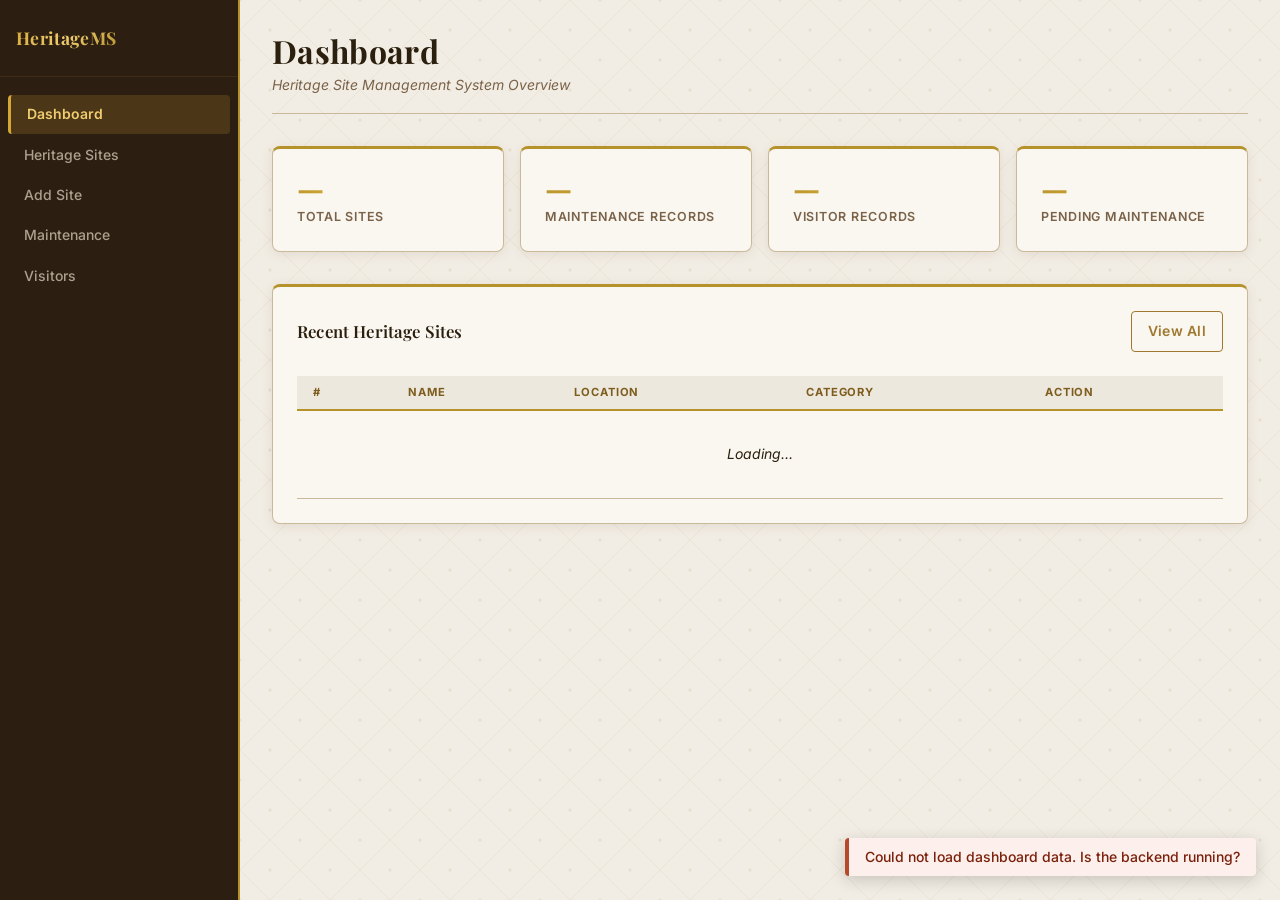
==== frontend/index.html @ 89ad9ece "Initial Heritage Site Management System" ====
<!DOCTYPE html>
<html lang="en">
<head>
  <meta charset="UTF-8" />
  <meta name="viewport" content="width=device-width, initial-scale=1.0" />
  <meta name="description" content="Heritage Site Management System — manage, monitor and preserve heritage sites." />
  <title>Heritage Site Management System</title>
  <link rel="preconnect" href="https://fonts.googleapis.com" />
  <link rel="preconnect" href="https://fonts.gstatic.com" crossorigin />
  <link href="https://fonts.googleapis.com/css2?family=Playfair+Display:wght@600;700&family=Inter:wght@300;400;500;600;700&display=swap" rel="stylesheet" />
  <link rel="stylesheet" href="css/global.css?v=2" />
  <link rel="stylesheet" href="css/dashboard.css?v=2" />
</head>
<body>
  <!-- Sidebar Navigation -->
  <nav class="sidebar" id="sidebar">
    <div class="sidebar-header">
      <div class="logo">
        <span class="logo-text">HeritageMS</span>
      </div>
    </div>
    <ul class="nav-links" role="navigation" aria-label="Main navigation">
      <li><a href="index.html"             class="nav-link active"  id="nav-dashboard">Dashboard</a></li>
      <li><a href="pages/sites.html"       class="nav-link"         id="nav-sites">Heritage Sites</a></li>
      <li><a href="pages/add-site.html"    class="nav-link"         id="nav-add-site">Add Site</a></li>
      <li><a href="pages/maintenance.html" class="nav-link"         id="nav-maintenance">Maintenance</a></li>
      <li><a href="pages/visitors.html"    class="nav-link"         id="nav-visitors">Visitors</a></li>
    </ul>
  </nav>

  <!-- Main Content -->
  <main class="main-content" id="main-content">
    <header class="page-header">
      <h1 class="page-title">Dashboard</h1>
      <p class="page-subtitle">Heritage Site Management System Overview</p>
    </header>

    <!-- Stats Cards -->
    <section class="stats-grid" id="stats-grid" aria-label="Summary statistics">
      <div class="stat-card" id="stat-total-sites">
        <div class="stat-info">
          <span class="stat-value" id="stat-sites-count">—</span>
          <span class="stat-label">Total Sites</span>
        </div>
      </div>
      <div class="stat-card" id="stat-maintenance">
        <div class="stat-info">
          <span class="stat-value" id="stat-maintenance-count">—</span>
          <span class="stat-label">Maintenance Records</span>
        </div>
      </div>
      <div class="stat-card" id="stat-visitors">
        <div class="stat-info">
          <span class="stat-value" id="stat-visitors-count">—</span>
          <span class="stat-label">Visitor Records</span>
        </div>
      </div>
      <div class="stat-card" id="stat-pending">
        <div class="stat-info">
          <span class="stat-value" id="stat-pending-count">—</span>
          <span class="stat-label">Pending Maintenance</span>
        </div>
      </div>
    </section>

    <!-- Recent Sites -->
    <section class="section-card" id="recent-sites-section">
      <div class="section-header">
        <h2 class="section-title">Recent Heritage Sites</h2>
        <a href="pages/sites.html" class="btn btn-outline">View All</a>
      </div>
      <div class="table-wrapper">
        <table class="data-table" id="recent-sites-table" aria-label="Recent heritage sites">
          <thead>
            <tr>
              <th>#</th>
              <th>Name</th>
              <th>Location</th>
              <th>Category</th>
              <th>Action</th>
            </tr>
          </thead>
          <tbody id="recent-sites-body">
            <tr><td colspan="5" class="loading-cell">Loading…</td></tr>
          </tbody>
        </table>
      </div>
    </section>
  </main>

  <script type="module" src="js/dashboard.js"></script>
</body>
</html>
---- frontend/css/global.css ----
/* =========================================================
   global.css — Design tokens, resets, layout skeleton
   Heritage Site Management System — Museum / Archive Theme
   ========================================================= */

/* ---------- Google Fonts ---------- */
/* Playfair Display: serif for headings | Inter: sans-serif for body */
@import url('https://fonts.googleapis.com/css2?family=Playfair+Display:wght@600;700&family=Inter:wght@300;400;500;600;700&display=swap');

/* ---------- Design Tokens ---------- */
:root {
  /* ---- Heritage Colour Palette ---- */

  /* Backgrounds — warm parchment / aged stone */
  --color-bg:           #f2ede4;       /* warm parchment */
  --color-surface:      #faf7f1;       /* cream card surface */
  --color-surface-2:    #ede8dd;       /* slightly deeper parchment for inputs / table heads */

  /* Borders */
  --color-border:       #c9b99a;       /* aged tan border */
  --color-border-gold:  #b5922a;       /* antique gold accent border */

  /* Sidebar — deep walnut */
  --color-sidebar-bg:   #2c1f12;       /* deep dark walnut */
  --color-sidebar-border: #3e2c18;     /* slightly lighter walnut for internal border */

  /* Primary accent — antique gold / brass */
  --color-primary:      #a07830;       /* antique gold */
  --color-primary-dark: #7d5c1e;       /* deeper brass for hover/active */

  /* Secondary accent — muted terracotta */
  --color-accent:       #b54a2a;       /* muted terracotta/brick */

  /* Status colours — desaturated to match heritage palette */
  --color-success:      #4a7c59;       /* forest green — conservation complete */
  --color-warning:      #c08c2a;       /* amber — pending work */

  /* Text */
  --color-text:         #2b1f0e;       /* dark charcoal-brown */
  --color-text-muted:   #7a6248;       /* warm medium brown */
  --color-text-light:   #d9cbb8;       /* cream — for text on dark sidebar */

  /* Spacing */
  --space-xs:  4px;
  --space-sm:  8px;
  --space-md:  16px;
  --space-lg:  24px;
  --space-xl:  32px;
  --space-2xl: 48px;

  /* Radii — slightly more refined */
  --radius-sm: 4px;
  --radius-md: 8px;
  --radius-lg: 14px;

  /* Sidebar */
  --sidebar-width: 240px;

  /* Transitions */
  --transition: 0.2s ease;

  /* Shadows */
  --shadow-card: 0 2px 12px rgba(80, 50, 10, 0.10);
  --shadow-card-hover: 0 8px 32px rgba(80, 50, 10, 0.16);
}

/* ---------- Reset ---------- */
*, *::before, *::after { box-sizing: border-box; margin: 0; padding: 0; }

html { scroll-behavior: smooth; }

/* ---------- Heritage background texture ----------
   Subtle SVG cross-hatch / diamond ornamental pattern using data URI.
   The repeat is large enough to read as texture, not geometry.
   Opacity kept very low so parchment colour dominates.
*/
body {
  font-family: 'Inter', system-ui, sans-serif;
  background-color: var(--color-bg);
  background-image: url("data:image/svg+xml,%3Csvg xmlns='http://www.w3.org/2000/svg' width='60' height='60'%3E%3Cpath d='M0 30 L30 0 L60 30 L30 60 Z' fill='none' stroke='%23c9b99a' stroke-width='0.4' opacity='0.45'/%3E%3Ccircle cx='30' cy='30' r='1.5' fill='%23c9b99a' opacity='0.3'/%3E%3Ccircle cx='0'  cy='0'  r='1.5' fill='%23c9b99a' opacity='0.3'/%3E%3Ccircle cx='60' cy='0'  r='1.5' fill='%23c9b99a' opacity='0.3'/%3E%3Ccircle cx='0'  cy='60' r='1.5' fill='%23c9b99a' opacity='0.3'/%3E%3Ccircle cx='60' cy='60' r='1.5' fill='%23c9b99a' opacity='0.3'/%3E%3C/svg%3E");
  background-repeat: repeat;
  color: var(--color-text);
  display: flex;
  min-height: 100vh;
  line-height: 1.6;
}

a { color: inherit; text-decoration: none; }
ul { list-style: none; }
img { max-width: 100%; display: block; }

/* ---------- Sidebar — deep walnut ---------- */
.sidebar {
  width: var(--sidebar-width);
  background: var(--color-sidebar-bg);
  border-right: 2px solid var(--color-border-gold);
  display: flex;
  flex-direction: column;
  position: fixed;
  top: 0; left: 0;
  height: 100vh;
  z-index: 100;
}

.sidebar-header {
  padding: var(--space-lg) var(--space-md);
  border-bottom: 1px solid var(--color-sidebar-border);
}

.logo {
  display: flex;
  align-items: center;
  gap: var(--space-sm);
}

.logo-icon { font-size: 1.5rem; }

/* Gold gradient wordmark on dark walnut */
.logo-text {
  font-family: 'Playfair Display', Georgia, serif;
  font-size: 1.1rem;
  font-weight: 700;
  background: linear-gradient(135deg, #d4a833, #f0cc70, #b5922a);
  -webkit-background-clip: text;
  -webkit-text-fill-color: transparent;
  background-clip: text;
  letter-spacing: 0.02em;
}

.nav-links {
  padding: var(--space-md) 0;
  flex: 1;
}

.nav-link {
  display: flex;
  align-items: center;
  gap: var(--space-sm);
  padding: var(--space-sm) var(--space-md);
  margin: 2px var(--space-sm);
  border-radius: var(--radius-sm);
  font-size: 0.875rem;
  font-weight: 500;
  color: var(--color-text-light);
  opacity: 0.75;
  transition: background var(--transition), color var(--transition), opacity var(--transition);
}

.nav-link:hover {
  background: rgba(213, 168, 51, 0.12);
  color: #f0cc70;
  opacity: 1;
}

.nav-link.active {
  background: rgba(213, 168, 51, 0.18);
  color: #f0cc70;
  opacity: 1;
  border-left: 3px solid #d4a833;
  font-weight: 600;
}

/* ---------- Main Content ---------- */
.main-content {
  margin-left: var(--sidebar-width);
  flex: 1;
  padding: var(--space-xl);
  max-width: calc(100vw - var(--sidebar-width));
}

/* ---------- Page Header ---------- */
.page-header {
  margin-bottom: var(--space-xl);
  padding-bottom: var(--space-md);
  border-bottom: 1px solid var(--color-border);
}

/* Serif headings — the hallmark of the heritage dossier look */
.page-title {
  font-family: 'Playfair Display', Georgia, serif;
  font-size: 2rem;
  font-weight: 700;
  color: var(--color-text);
  letter-spacing: 0.01em;
  line-height: 1.2;
}

.page-subtitle {
  font-size: 0.875rem;
  color: var(--color-text-muted);
  margin-top: var(--space-xs);
  font-style: italic;
}

/* ---------- Section Title ---------- */
.section-title {
  font-family: 'Playfair Display', Georgia, serif;
  font-size: 1.05rem;
  font-weight: 600;
  color: var(--color-text);
  letter-spacing: 0.01em;
}

/* ---------- Generic Section Card ---------- */
.section-card {
  background: var(--color-surface);
  border: 1px solid var(--color-border);
  border-top: 3px solid var(--color-border-gold);   /* gold top accent */
  border-radius: var(--radius-md);
  padding: var(--space-lg);
  margin-bottom: var(--space-lg);
  box-shadow: var(--shadow-card);
}

.section-header {
  display: flex;
  align-items: center;
  justify-content: space-between;
  margin-bottom: var(--space-lg);
}

/* ---------- Buttons ---------- */
.btn {
  display: inline-flex;
  align-items: center;
  gap: var(--space-xs);
  padding: var(--space-sm) var(--space-md);
  border-radius: var(--radius-sm);
  font-size: 0.875rem;
  font-weight: 600;
  cursor: pointer;
  border: none;
  letter-spacing: 0.02em;
  transition: opacity var(--transition), transform var(--transition), box-shadow var(--transition);
}

.btn:hover  { opacity: 0.88; transform: translateY(-1px); box-shadow: 0 4px 14px rgba(80,50,10,0.18); }
.btn:active { transform: translateY(0); box-shadow: none; }

/* Antique gold / brass primary button */
.btn-primary {
  background: linear-gradient(135deg, #b5922a, #d4a833);
  color: #fff;
  text-shadow: 0 1px 2px rgba(60, 30, 0, 0.4);
  border: 1px solid #a07830;
}

/* Outlined heritage-neutral secondary button */
.btn-outline {
  background: transparent;
  color: var(--color-primary);
  border: 1px solid var(--color-primary);
}

/* Muted terracotta danger button */
.btn-danger {
  background: var(--color-accent);
  color: #fff;
  border: 1px solid #8e3620;
}

/* ---------- Data Table — archive record style ---------- */
.table-wrapper { overflow-x: auto; }

.data-table {
  width: 100%;
  border-collapse: collapse;
  font-size: 0.875rem;
}

/* Column headers — look like catalogue headings */
.data-table th {
  text-align: left;
  padding: var(--space-sm) var(--space-md);
  background: var(--color-surface-2);
  color: var(--color-primary-dark);
  font-family: 'Inter', sans-serif;
  font-weight: 700;
  text-transform: uppercase;
  font-size: 0.7rem;
  letter-spacing: 0.08em;
  border-bottom: 2px solid var(--color-border-gold);
}

.data-table td {
  padding: var(--space-sm) var(--space-md);
  border-bottom: 1px solid var(--color-border);
  color: var(--color-text);
}

/* Alternating rows — archival ledger style */
.data-table tbody tr:nth-child(even) {
  background: rgba(201, 185, 154, 0.12);
}

.data-table tbody tr:hover {
  background: rgba(176, 146, 90, 0.14);
}

.loading-cell {
  text-align: center;
  color: var(--color-text-muted);
  padding: var(--space-xl) !important;
  font-style: italic;
}

/* ---------- Badge ---------- */
.badge {
  display: inline-block;
  padding: 2px 10px;
  border-radius: 999px;
  font-size: 0.7rem;
  font-weight: 700;
  letter-spacing: 0.04em;
  text-transform: uppercase;
}

/* Status badges — heritage tones */
.badge-success {
  background: rgba(74, 124, 89, 0.15);
  color: #2e6642;
  border: 1px solid rgba(74,124,89,0.3);
}
.badge-warning {
  background: rgba(192, 140, 42, 0.15);
  color: #7d5c1e;
  border: 1px solid rgba(192,140,42,0.3);
}
.badge-danger {
  background: rgba(181, 74, 42, 0.12);
  color: var(--color-accent);
  border: 1px solid rgba(181,74,42,0.25);
}
.badge-info {
  background: rgba(160, 120, 48, 0.12);
  color: var(--color-primary);
  border: 1px solid rgba(160,120,48,0.25);
}

/* ---------- Form Helpers ---------- */
.form-group { margin-bottom: var(--space-md); }

.form-label {
  display: block;
  font-size: 0.8rem;
  font-weight: 600;
  margin-bottom: var(--space-xs);
  color: var(--color-text-muted);
  text-transform: uppercase;
  letter-spacing: 0.06em;
}

/* Inputs, selects, textareas — warm parchment surface */
.form-input,
.form-select,
.form-textarea {
  width: 100%;
  background: var(--color-surface-2);
  border: 1px solid var(--color-border);
  border-radius: var(--radius-sm);
  color: var(--color-text);
  padding: var(--space-sm) var(--space-md);
  font-size: 0.9rem;
  font-family: 'Inter', sans-serif;
  transition: border-color var(--transition), box-shadow var(--transition);
}

/* Gold focus ring — the gold pen-tip detail */
.form-input:focus,
.form-select:focus,
.form-textarea:focus {
  outline: none;
  border-color: var(--color-border-gold);
  box-shadow: 0 0 0 3px rgba(181, 146, 42, 0.15);
}

.form-textarea { resize: vertical; min-height: 100px; }

/* ---------- Toast / Alert ---------- */
.toast-container {
  position: fixed;
  bottom: var(--space-lg);
  right: var(--space-lg);
  display: flex;
  flex-direction: column;
  gap: var(--space-sm);
  z-index: 9999;
}

.toast {
  padding: var(--space-sm) var(--space-md);
  border-radius: var(--radius-sm);
  font-size: 0.875rem;
  font-weight: 500;
  animation: slideIn 0.3s ease;
  box-shadow: 0 4px 16px rgba(0,0,0,0.18);
  border-left: 4px solid rgba(0,0,0,0.2);
}

.toast-success {
  background: #e6f4eb;
  color: #1e4d2b;
  border-left-color: var(--color-success);
}
.toast-error {
  background: #fdf0ec;
  color: #7a1f0a;
  border-left-color: var(--color-accent);
}

@keyframes slideIn {
  from { transform: translateX(120%); opacity: 0; }
  to   { transform: translateX(0);    opacity: 1; }
}
---- frontend/css/dashboard.css ----
/* =========================================================
   dashboard.css — Dashboard-specific styles
   Heritage Museum Theme
   ========================================================= */

/* ---------- Stats Grid ---------- */
.stats-grid {
  display: grid;
  grid-template-columns: repeat(auto-fit, minmax(200px, 1fr));
  gap: var(--space-md);
  margin-bottom: var(--space-xl);
}

.stat-card {
  background: var(--color-surface);
  border: 1px solid var(--color-border);
  border-top: 3px solid var(--color-border-gold);
  border-radius: var(--radius-md);
  padding: var(--space-lg);
  display: flex;
  align-items: center;
  gap: var(--space-md);
  box-shadow: var(--shadow-card);
  transition: transform var(--transition), box-shadow var(--transition);
}

.stat-card:hover {
  transform: translateY(-3px);
  box-shadow: var(--shadow-card-hover);
}

.stat-icon { font-size: 2rem; }

/* Antique gold number — the centrepiece of each stat */
.stat-value {
  display: block;
  font-family: 'Playfair Display', Georgia, serif;
  font-size: 1.9rem;
  font-weight: 700;
  line-height: 1;
  color: var(--color-primary);
  /* Subtle gold gradient */
  background: linear-gradient(135deg, #b5922a, #d4a833, #a07830);
  -webkit-background-clip: text;
  -webkit-text-fill-color: transparent;
  background-clip: text;
}

.stat-label {
  display: block;
  font-size: 0.78rem;
  color: var(--color-text-muted);
  margin-top: var(--space-xs);
  text-transform: uppercase;
  letter-spacing: 0.06em;
  font-weight: 600;
}

/* ---------- Recent Sites Table (inside section-card) ---------- */
/* Inherits global .data-table styles; no overrides needed */
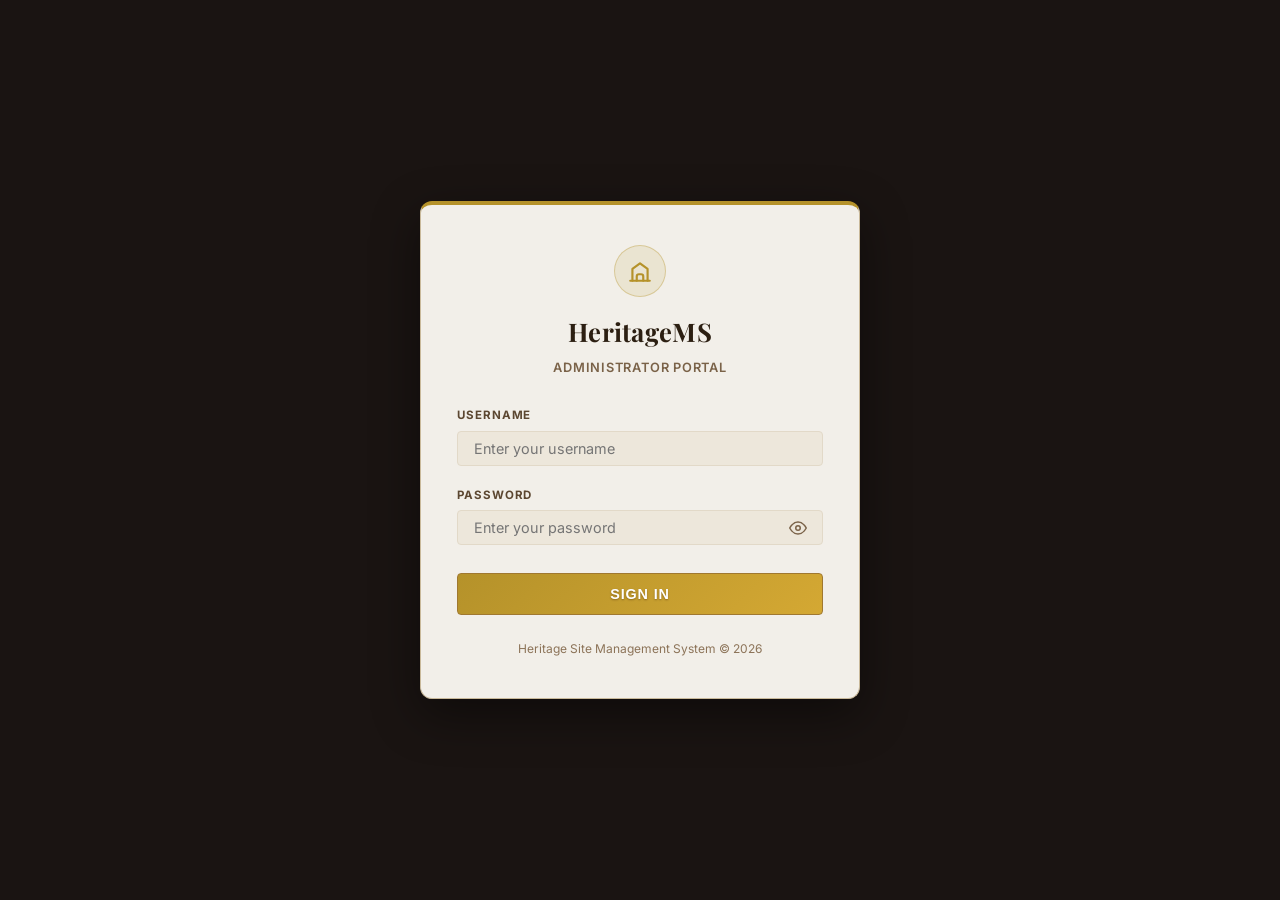
==== commit 4ca0cb42: "Update heritage site project" ====
--- a/frontend/index.html
+++ b/frontend/index.html
@@ -4,18 +4,23 @@
   <meta charset="UTF-8" />
   <meta name="viewport" content="width=device-width, initial-scale=1.0" />
   <meta name="description" content="Heritage Site Management System — manage, monitor and preserve heritage sites." />
-  <title>Heritage Site Management System</title>
+  <title>Dashboard | Heritage Site Management System</title>
   <link rel="preconnect" href="https://fonts.googleapis.com" />
   <link rel="preconnect" href="https://fonts.gstatic.com" crossorigin />
   <link href="https://fonts.googleapis.com/css2?family=Playfair+Display:wght@600;700&family=Inter:wght@300;400;500;600;700&display=swap" rel="stylesheet" />
-  <link rel="stylesheet" href="css/global.css?v=2" />
-  <link rel="stylesheet" href="css/dashboard.css?v=2" />
+  <link rel="stylesheet" href="css/global.css?v=3" />
+  <link rel="stylesheet" href="css/dashboard.css?v=3" />
 </head>
 <body>
   <!-- Sidebar Navigation -->
   <nav class="sidebar" id="sidebar">
     <div class="sidebar-header">
       <div class="logo">
+        <svg class="logo-icon-svg" width="22" height="22" viewBox="0 0 24 24" fill="none" stroke="#b5922a" stroke-width="2" stroke-linecap="round" stroke-linejoin="round">
+          <path d="M3 21h18"></path>
+          <path d="M5 21V10l7-5 7 5v11"></path>
+          <path d="M9 21v-4a2 2 0 0 1 2-2h2a2 2 0 0 1 2 2v4"></path>
+        </svg>
         <span class="logo-text">HeritageMS</span>
       </div>
     </div>
@@ -26,6 +31,16 @@
       <li><a href="pages/maintenance.html" class="nav-link"         id="nav-maintenance">Maintenance</a></li>
       <li><a href="pages/visitors.html"    class="nav-link"         id="nav-visitors">Visitors</a></li>
     </ul>
+    <div class="sidebar-footer">
+      <button id="nav-logout-btn" class="nav-logout-btn" type="button" title="Sign Out">
+        <svg width="16" height="16" viewBox="0 0 24 24" fill="none" stroke="currentColor" stroke-width="2" stroke-linecap="round" stroke-linejoin="round">
+          <path d="M9 21H5a2 2 0 0 1-2-2V5a2 2 0 0 1 2-2h4"></path>
+          <polyline points="16 17 21 12 16 7"></polyline>
+          <line x1="21" y1="12" x2="9" y2="12"></line>
+        </svg>
+        <span>Sign Out</span>
+      </button>
+    </div>
   </nav>
 
   <!-- Main Content -->
@@ -63,11 +78,22 @@
       </div>
     </section>
 
-    <!-- Recent Sites -->
+    <!-- Featured Heritage Sites Showcase -->
+    <section class="section-card" id="featured-sites-section" style="margin-bottom: var(--space-xl);">
+      <div class="section-header">
+        <h2 class="section-title">Featured Heritage Sites</h2>
+        <a href="pages/sites.html" class="btn btn-outline">Explore All</a>
+      </div>
+      <div class="featured-grid" id="featured-sites-grid">
+        <p class="loading-cell">Loading featured sites…</p>
+      </div>
+    </section>
+
+    <!-- Recent Sites Table -->
     <section class="section-card" id="recent-sites-section">
       <div class="section-header">
         <h2 class="section-title">Recent Heritage Sites</h2>
-        <a href="pages/sites.html" class="btn btn-outline">View All</a>
+        <a href="pages/sites.html" class="btn btn-outline">View Table</a>
       </div>
       <div class="table-wrapper">
         <table class="data-table" id="recent-sites-table" aria-label="Recent heritage sites">
--- a/frontend/css/global.css
+++ b/frontend/css/global.css
@@ -4,25 +4,22 @@
    ========================================================= */
 
 /* ---------- Google Fonts ---------- */
-/* Playfair Display: serif for headings | Inter: sans-serif for body */
 @import url('https://fonts.googleapis.com/css2?family=Playfair+Display:wght@600;700&family=Inter:wght@300;400;500;600;700&display=swap');
 
 /* ---------- Design Tokens ---------- */
 :root {
   /* ---- Heritage Colour Palette ---- */
-
-  /* Backgrounds — warm parchment / aged stone */
-  --color-bg:           #f2ede4;       /* warm parchment */
-  --color-surface:      #faf7f1;       /* cream card surface */
-  --color-surface-2:    #ede8dd;       /* slightly deeper parchment for inputs / table heads */
+  --color-bg:           #f8f5f0;       /* warm parchment / ivory background */
+  --color-surface:      #faf8f5;       /* clean off-white surface */
+  --color-surface-2:    #ede7db;       /* slightly deeper parchment for inputs / table heads */
 
   /* Borders */
-  --color-border:       #c9b99a;       /* aged tan border */
+  --color-border:       #e2d9c8;       /* subtle tan border */
   --color-border-gold:  #b5922a;       /* antique gold accent border */
 
   /* Sidebar — deep walnut */
   --color-sidebar-bg:   #2c1f12;       /* deep dark walnut */
-  --color-sidebar-border: #3e2c18;     /* slightly lighter walnut for internal border */
+  --color-sidebar-border: #3e2c18;     /* walnut divider */
 
   /* Primary accent — antique gold / brass */
   --color-primary:      #a07830;       /* antique gold */
@@ -31,12 +28,12 @@
   /* Secondary accent — muted terracotta */
   --color-accent:       #b54a2a;       /* muted terracotta/brick */
 
-  /* Status colours — desaturated to match heritage palette */
-  --color-success:      #4a7c59;       /* forest green — conservation complete */
-  --color-warning:      #c08c2a;       /* amber — pending work */
+  /* Status colours */
+  --color-success:      #4a7c59;       /* forest green */
+  --color-warning:      #c08c2a;       /* amber */
 
   /* Text */
-  --color-text:         #2b1f0e;       /* dark charcoal-brown */
+  --color-text:         #2a2118;       /* dark charcoal-brown */
   --color-text-muted:   #7a6248;       /* warm medium brown */
   --color-text-light:   #d9cbb8;       /* cream — for text on dark sidebar */
 
@@ -48,7 +45,7 @@
   --space-xl:  32px;
   --space-2xl: 48px;
 
-  /* Radii — slightly more refined */
+  /* Radii */
   --radius-sm: 4px;
   --radius-md: 8px;
   --radius-lg: 14px;
@@ -60,8 +57,8 @@
   --transition: 0.2s ease;
 
   /* Shadows */
-  --shadow-card: 0 2px 12px rgba(80, 50, 10, 0.10);
-  --shadow-card-hover: 0 8px 32px rgba(80, 50, 10, 0.16);
+  --shadow-card: 0 2px 10px rgba(44, 31, 18, 0.06);
+  --shadow-card-hover: 0 8px 28px rgba(44, 31, 18, 0.12);
 }
 
 /* ---------- Reset ---------- */
@@ -69,15 +66,10 @@
 
 html { scroll-behavior: smooth; }
 
-/* ---------- Heritage background texture ----------
-   Subtle SVG cross-hatch / diamond ornamental pattern using data URI.
-   The repeat is large enough to read as texture, not geometry.
-   Opacity kept very low so parchment colour dominates.
-*/
 body {
-  font-family: 'Inter', system-ui, sans-serif;
+  font-family: 'Inter', system-ui, -apple-system, sans-serif;
   background-color: var(--color-bg);
-  background-image: url("data:image/svg+xml,%3Csvg xmlns='http://www.w3.org/2000/svg' width='60' height='60'%3E%3Cpath d='M0 30 L30 0 L60 30 L30 60 Z' fill='none' stroke='%23c9b99a' stroke-width='0.4' opacity='0.45'/%3E%3Ccircle cx='30' cy='30' r='1.5' fill='%23c9b99a' opacity='0.3'/%3E%3Ccircle cx='0'  cy='0'  r='1.5' fill='%23c9b99a' opacity='0.3'/%3E%3Ccircle cx='60' cy='0'  r='1.5' fill='%23c9b99a' opacity='0.3'/%3E%3Ccircle cx='0'  cy='60' r='1.5' fill='%23c9b99a' opacity='0.3'/%3E%3Ccircle cx='60' cy='60' r='1.5' fill='%23c9b99a' opacity='0.3'/%3E%3C/svg%3E");
+  background-image: url("data:image/svg+xml,%3Csvg xmlns='http://www.w3.org/2000/svg' width='60' height='60'%3E%3Cpath d='M0 30 L30 0 L60 30 L30 60 Z' fill='none' stroke='%23c9b99a' stroke-width='0.4' opacity='0.35'/%3E%3Ccircle cx='30' cy='30' r='1.5' fill='%23c9b99a' opacity='0.25'/%3E%3C/svg%3E");
   background-repeat: repeat;
   color: var(--color-text);
   display: flex;
@@ -113,12 +105,9 @@
   gap: var(--space-sm);
 }
 
-.logo-icon { font-size: 1.5rem; }
-
-/* Gold gradient wordmark on dark walnut */
 .logo-text {
   font-family: 'Playfair Display', Georgia, serif;
-  font-size: 1.1rem;
+  font-size: 1.15rem;
   font-weight: 700;
   background: linear-gradient(135deg, #d4a833, #f0cc70, #b5922a);
   -webkit-background-clip: text;
@@ -142,7 +131,7 @@
   font-size: 0.875rem;
   font-weight: 500;
   color: var(--color-text-light);
-  opacity: 0.75;
+  opacity: 0.8;
   transition: background var(--transition), color var(--transition), opacity var(--transition);
 }
 
@@ -160,6 +149,33 @@
   font-weight: 600;
 }
 
+.sidebar-footer {
+  padding: var(--space-md);
+  border-top: 1px solid var(--color-sidebar-border);
+}
+
+.nav-logout-btn {
+  width: 100%;
+  display: flex;
+  align-items: center;
+  justify-content: center;
+  gap: var(--space-sm);
+  padding: var(--space-sm) var(--space-md);
+  background: transparent;
+  border: 1px solid rgba(181, 74, 42, 0.4);
+  border-radius: var(--radius-sm);
+  font-size: 0.85rem;
+  font-weight: 600;
+  color: #e57373;
+  cursor: pointer;
+  transition: background var(--transition), color var(--transition);
+}
+
+.nav-logout-btn:hover {
+  background: rgba(181, 74, 42, 0.15);
+  color: #ff8a80;
+}
+
 /* ---------- Main Content ---------- */
 .main-content {
   margin-left: var(--sidebar-width);
@@ -175,7 +191,6 @@
   border-bottom: 1px solid var(--color-border);
 }
 
-/* Serif headings — the hallmark of the heritage dossier look */
 .page-title {
   font-family: 'Playfair Display', Georgia, serif;
   font-size: 2rem;
@@ -189,13 +204,12 @@
   font-size: 0.875rem;
   color: var(--color-text-muted);
   margin-top: var(--space-xs);
-  font-style: italic;
 }
 
 /* ---------- Section Title ---------- */
 .section-title {
   font-family: 'Playfair Display', Georgia, serif;
-  font-size: 1.05rem;
+  font-size: 1.1rem;
   font-weight: 600;
   color: var(--color-text);
   letter-spacing: 0.01em;
@@ -205,7 +219,7 @@
 .section-card {
   background: var(--color-surface);
   border: 1px solid var(--color-border);
-  border-top: 3px solid var(--color-border-gold);   /* gold top accent */
+  border-top: 3px solid var(--color-border-gold);
   border-radius: var(--radius-md);
   padding: var(--space-lg);
   margin-bottom: var(--space-lg);
@@ -234,10 +248,9 @@
   transition: opacity var(--transition), transform var(--transition), box-shadow var(--transition);
 }
 
-.btn:hover  { opacity: 0.88; transform: translateY(-1px); box-shadow: 0 4px 14px rgba(80,50,10,0.18); }
+.btn:hover  { opacity: 0.9; transform: translateY(-1px); box-shadow: 0 4px 14px rgba(80,50,10,0.15); }
 .btn:active { transform: translateY(0); box-shadow: none; }
 
-/* Antique gold / brass primary button */
 .btn-primary {
   background: linear-gradient(135deg, #b5922a, #d4a833);
   color: #fff;
@@ -245,21 +258,19 @@
   border: 1px solid #a07830;
 }
 
-/* Outlined heritage-neutral secondary button */
 .btn-outline {
   background: transparent;
   color: var(--color-primary);
   border: 1px solid var(--color-primary);
 }
 
-/* Muted terracotta danger button */
 .btn-danger {
   background: var(--color-accent);
   color: #fff;
   border: 1px solid #8e3620;
 }
 
-/* ---------- Data Table — archive record style ---------- */
+/* ---------- Data Table ---------- */
 .table-wrapper { overflow-x: auto; }
 
 .data-table {
@@ -268,7 +279,6 @@
   font-size: 0.875rem;
 }
 
-/* Column headers — look like catalogue headings */
 .data-table th {
   text-align: left;
   padding: var(--space-sm) var(--space-md);
@@ -288,13 +298,12 @@
   color: var(--color-text);
 }
 
-/* Alternating rows — archival ledger style */
 .data-table tbody tr:nth-child(even) {
-  background: rgba(201, 185, 154, 0.12);
+  background: rgba(201, 185, 154, 0.08);
 }
 
 .data-table tbody tr:hover {
-  background: rgba(176, 146, 90, 0.14);
+  background: rgba(176, 146, 90, 0.12);
 }
 
 .loading-cell {
@@ -304,10 +313,10 @@
   font-style: italic;
 }
 
-/* ---------- Badge ---------- */
+/* ---------- Badges ---------- */
 .badge {
   display: inline-block;
-  padding: 2px 10px;
+  padding: 3px 10px;
   border-radius: 999px;
   font-size: 0.7rem;
   font-weight: 700;
@@ -315,7 +324,6 @@
   text-transform: uppercase;
 }
 
-/* Status badges — heritage tones */
 .badge-success {
   background: rgba(74, 124, 89, 0.15);
   color: #2e6642;
@@ -337,20 +345,19 @@
   border: 1px solid rgba(160,120,48,0.25);
 }
 
-/* ---------- Form Helpers ---------- */
+/* ---------- Forms ---------- */
 .form-group { margin-bottom: var(--space-md); }
 
 .form-label {
   display: block;
-  font-size: 0.8rem;
-  font-weight: 600;
+  font-size: 0.75rem;
+  font-weight: 700;
   margin-bottom: var(--space-xs);
   color: var(--color-text-muted);
   text-transform: uppercase;
   letter-spacing: 0.06em;
 }
 
-/* Inputs, selects, textareas — warm parchment surface */
 .form-input,
 .form-select,
 .form-textarea {
@@ -365,7 +372,6 @@
   transition: border-color var(--transition), box-shadow var(--transition);
 }
 
-/* Gold focus ring — the gold pen-tip detail */
 .form-input:focus,
 .form-select:focus,
 .form-textarea:focus {
@@ -376,7 +382,7 @@
 
 .form-textarea { resize: vertical; min-height: 100px; }
 
-/* ---------- Toast / Alert ---------- */
+/* ---------- Toasts ---------- */
 .toast-container {
   position: fixed;
   bottom: var(--space-lg);
@@ -412,3 +418,31 @@
   from { transform: translateX(120%); opacity: 0; }
   to   { transform: translateX(0);    opacity: 1; }
 }
+
+/* ---------- Responsive Layouts ---------- */
+@media (max-width: 900px) {
+  --sidebar-width: 200px;
+  .main-content { padding: var(--space-lg); }
+}
+
+@media (max-width: 768px) {
+  body { flex-direction: column; }
+  .sidebar {
+    width: 100%;
+    height: auto;
+    position: relative;
+    border-right: none;
+    border-bottom: 2px solid var(--color-border-gold);
+  }
+  .nav-links {
+    display: flex;
+    flex-wrap: wrap;
+    padding: var(--space-xs);
+  }
+  .nav-link { margin: 2px; }
+  .main-content {
+    margin-left: 0;
+    max-width: 100vw;
+    padding: var(--space-md);
+  }
+}
--- a/frontend/css/dashboard.css
+++ b/frontend/css/dashboard.css
@@ -29,17 +29,13 @@
   box-shadow: var(--shadow-card-hover);
 }
 
-.stat-icon { font-size: 2rem; }
-
-/* Antique gold number — the centrepiece of each stat */
 .stat-value {
   display: block;
   font-family: 'Playfair Display', Georgia, serif;
-  font-size: 1.9rem;
+  font-size: 2.1rem;
   font-weight: 700;
   line-height: 1;
   color: var(--color-primary);
-  /* Subtle gold gradient */
   background: linear-gradient(135deg, #b5922a, #d4a833, #a07830);
   -webkit-background-clip: text;
   -webkit-text-fill-color: transparent;
@@ -56,5 +52,88 @@
   font-weight: 600;
 }
 
-/* ---------- Recent Sites Table (inside section-card) ---------- */
-/* Inherits global .data-table styles; no overrides needed */
+/* ---------- Featured Sites Showcase ---------- */
+.featured-grid {
+  display: grid;
+  grid-template-columns: repeat(auto-fill, minmax(280px, 1fr));
+  gap: var(--space-lg);
+}
+
+.featured-site-card {
+  background: var(--color-surface);
+  border: 1px solid var(--color-border);
+  border-radius: var(--radius-md);
+  overflow: hidden;
+  box-shadow: var(--shadow-card);
+  display: flex;
+  flex-direction: column;
+  transition: transform var(--transition), box-shadow var(--transition);
+}
+
+.featured-site-card:hover {
+  transform: translateY(-4px);
+  box-shadow: var(--shadow-card-hover);
+}
+
+.featured-img-wrap {
+  position: relative;
+  width: 100%;
+  height: 180px;
+  overflow: hidden;
+  background: #e2d9c8;
+}
+
+.featured-img-wrap img {
+  width: 100%;
+  height: 100%;
+  object-fit: cover;
+  transition: transform 0.3s ease;
+}
+
+.featured-site-card:hover .featured-img-wrap img {
+  transform: scale(1.04);
+}
+
+.featured-badge {
+  position: absolute;
+  top: 10px;
+  right: 10px;
+  background: rgba(44, 31, 18, 0.85);
+  color: #f0cc70;
+  border: 1px solid rgba(212, 168, 51, 0.5);
+  font-size: 0.7rem;
+  font-weight: 600;
+  text-transform: uppercase;
+  padding: 3px 8px;
+  border-radius: 4px;
+  letter-spacing: 0.04em;
+  backdrop-filter: blur(4px);
+}
+
+.featured-card-body {
+  padding: var(--space-md);
+  display: flex;
+  flex-direction: column;
+  flex: 1;
+}
+
+.featured-title {
+  font-family: 'Playfair Display', Georgia, serif;
+  font-size: 1.1rem;
+  font-weight: 700;
+  color: var(--color-text);
+  margin-bottom: 4px;
+}
+
+.featured-location {
+  font-size: 0.8rem;
+  color: var(--color-text-muted);
+  margin-bottom: var(--space-md);
+}
+
+.featured-btn {
+  margin-top: auto;
+  align-self: flex-start;
+  font-size: 0.78rem;
+  padding: 5px 12px;
+}
